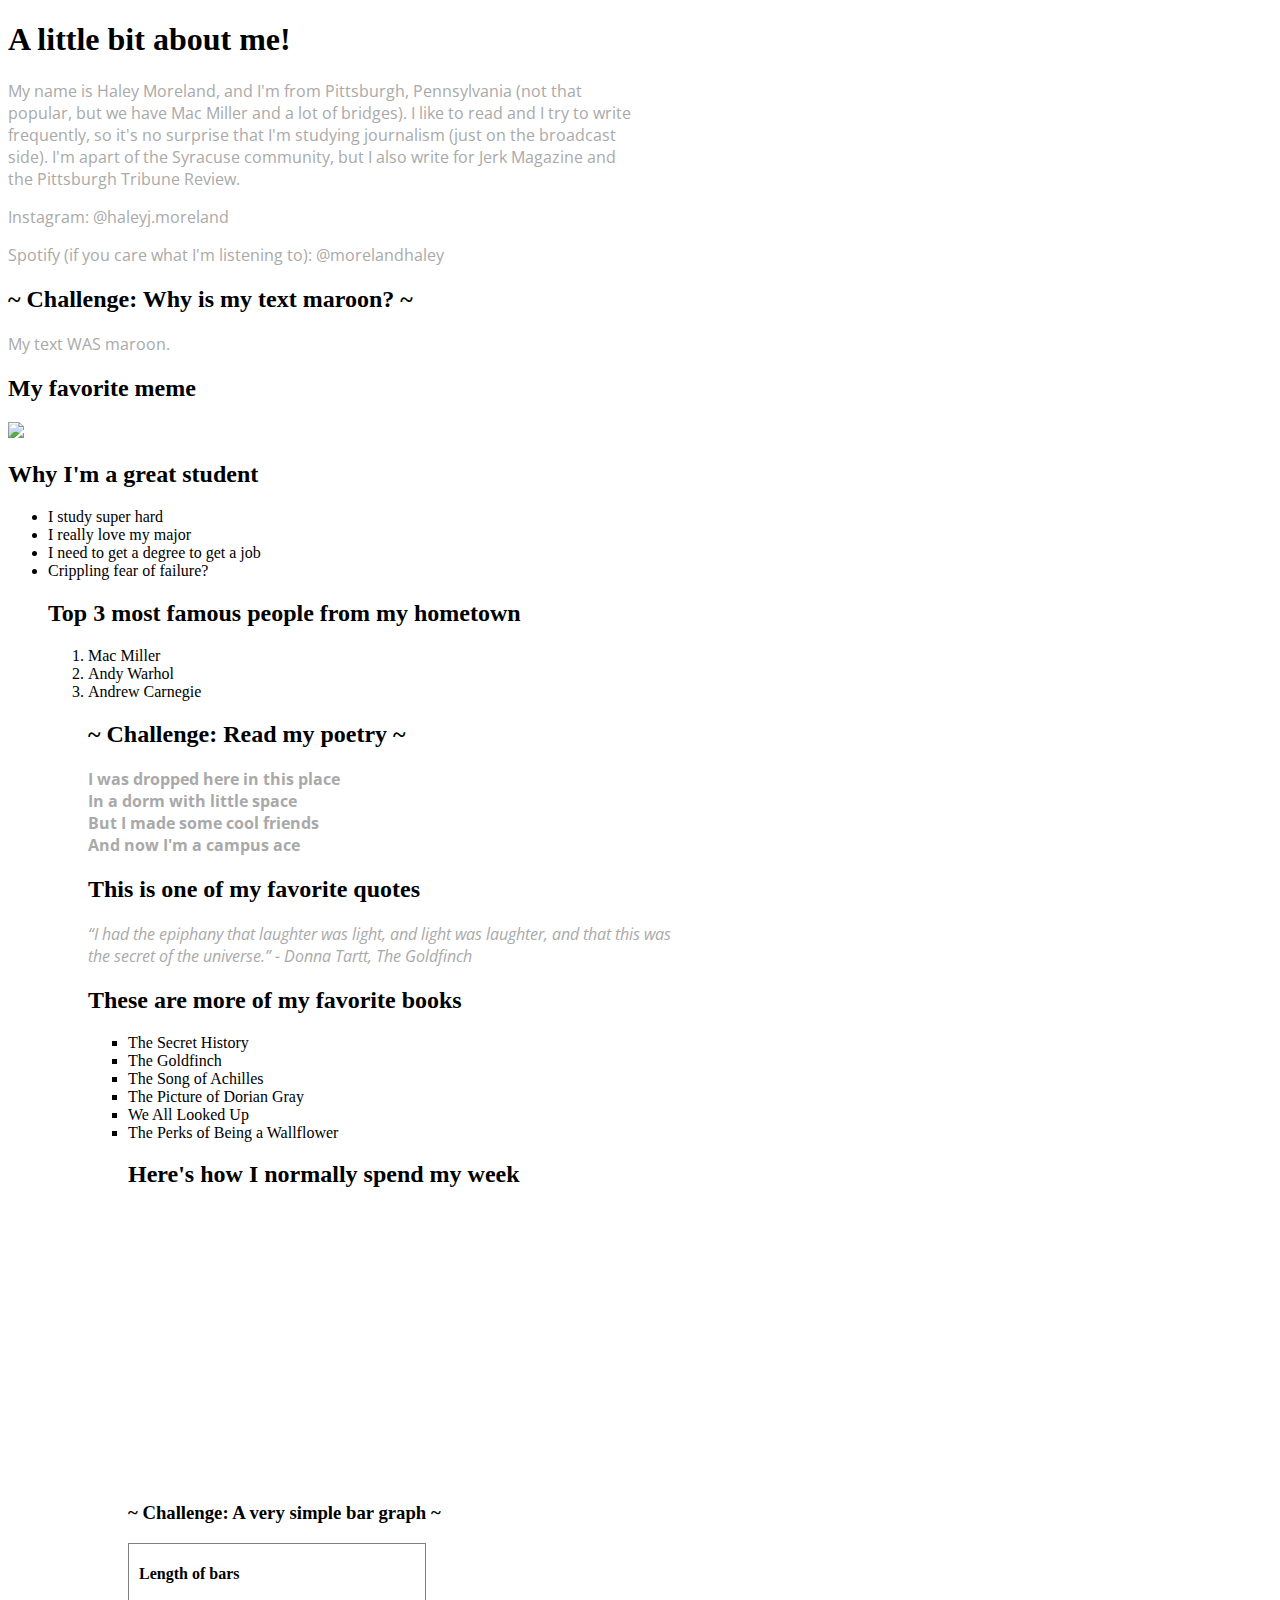
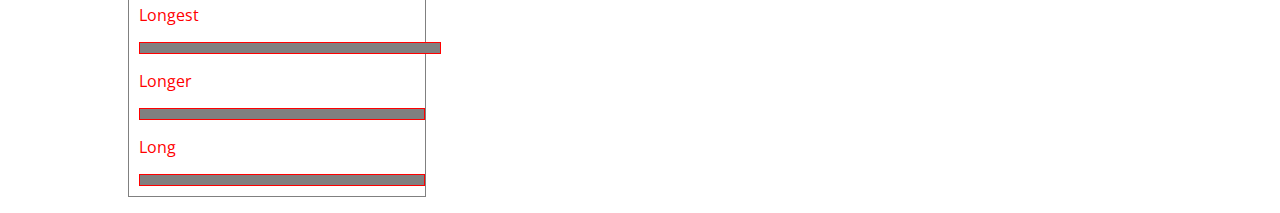
==== basic.html @ 5ee72d4c "commit new, basic.html file" ====
<!-- Complete this worksheet in HTML and CSS. Instructions are as comments; you may use reference_sheet.html and the internet to jog your memory on HTML tags and CSS. -->

<!DOCTYPE html>
<html>
    <head>
        <meta charset="utf-8">
        <title>Basic HTML</title>
        <link href='https://fonts.googleapis.com/css?family=Open+Sans:300italic,400italic,600italic,400,300,600,700&subset=latin,latin-ext' rel='stylesheet' type='text/css'>
        
        <style>
        
            p {
                color: darkgray;
                font-size: 16px;
                font-family: 'Open Sans', serif;
                width: 50%;
            }
            #quote {
                color: magenta;
                font-style: italic;
                border: solid lightskyblue 2px;
            }

            #bargraph {
                border: 1px solid gray;
                padding-left: 10px;
                padding-bottom: 10px;
                width: 25%;
            }
            .bar_label {
                color: red;
            }
            #longest {
                width: 300px;
                height: 10px;
                background: gray;
                border: 1px solid red;
            }
            #longer {
                height: 10px;
                background: gray;
                border: 1px solid red;
            }
            #long {
                height: 10px;
                background: gray;
                border: 1px solid red;
            }

        </style>
    </head>
    
    <body>

        <h1>A little bit about me!</h1>
        
        <p>My name is Haley Moreland, and I'm from Pittsburgh, Pennsylvania (not that popular, but we have Mac Miller and a lot of bridges). I like to read and I try to write frequently, so it's no surprise that I'm studying journalism (just on the broadcast side). I'm apart of the Syracuse community, but I also write for Jerk Magazine and the Pittsburgh Tribune Review.</p>
        <!-- Include: a brief intro to yourself -- where you're from, what you like to do for fun, what you're studying, and who your community or family is. -->
        <!-- Tags to use: <p>, <strong>, <i> -->
        

        <p>Instagram: @haleyj.moreland </p>
        <p>Spotify (if you care what I'm listening to): @morelandhaley</p>
        <!-- Include: at least two handles for your social media accounts -->
        <!-- Tags to use: <p>, <a> -->

    
        <h2> ~ Challenge: Why is my text maroon? ~</h2>
        <!-- Challenge! The text in your p tags is currently maroon. Figure out why and make it dark gray, using a hex code. (Hint: use google to find a hex code for a dark gray) When you're done, change the text in the <p> tag below to "My text is gray." -->
        <p>My text WAS maroon.</p>


        <h2>My favorite meme</h2>
        <!-- Include: "large_wink.png" as an image -->
        <!-- Tags to use: <img> -->
        <!-- Hint! Use 'reference_sheet.html', which you downloaded with this file, to remember how to include an image. -->
        <img src="large_wink.png">

    
        <h2>Why I'm a great student</h2>
        <!-- Include: Use 'reference_sheet.html' to figure out how to add an unordered list here -->
        <!-- Tags to use: <ul>, <li>, <strong> -->
        <ul>
            <li>I study super hard</li>
            <li>I really love my major</li>
            <li>I need to get a degree to get a job</li>
            <li>Crippling fear of failure?</li>

    
        <h2>Top 3 most famous people from my hometown</h2>
        <!-- Include: an ordered list -->
        <!-- Tags to use: <ol>, <li>, <a> -->
            <ol>
                <li>Mac Miller</li>
                <li>Andy Warhol</li>
                <li>Andrew Carnegie</li>


        <h2> ~ Challenge: Read my poetry ~</h2>
        <!-- Challenge! Use the internet to figure out what a <br> tag is. Write a short poem about your college experience so far. -->
        <!-- Tags to use: <p> tags for your lines of poetry, and at least two <br> tags -->
            <p><strong>I was dropped here in this place<br>In a dorm with little space<br>But I made some cool friends<br>And now I'm a campus ace</strong></p>

    
        <h2>This is one of my favorite quotes</h2>
        <!-- Include: a quote from a book -- quote should be in italics and gray, title of source should be in an <h3> tag -->
        <!-- Tags to use: <h3>, <p> with an id named 'quote' that is styled in the <style> section -->
        <p><i>“I had the epiphany that laughter was light, and light was laughter, and that this was the secret of the universe.” - Donna Tartt, The Goldfinch</i></p>

        <h2>These are more of my favorite books</h2>
        <!-- Include: an unordered list of at least three books, list items should have a border -->
        <!-- Tags to use: <ul>, <li> with classes named 'book' that is styled in the <style> section -->
            <ul>
                <li>The Secret History</li>
                <Li>The Goldfinch</Li>
                <li>The Song of Achilles</li>
                <li>The Picture of Dorian Gray</li>
                <li>We All Looked Up</li>
                <li>The Perks of Being a Wallflower</li>
        
        <h2>Here's how I normally spend my week</h2>
        <!-- Include: a complete Datawrapper chart (you can make up data) showing what you normally spend time on over the weekend; must include all requirements of a complete chart (hed, subhed, intentional colors, byline, etc.) -->
        <!-- Tags to use: <iframe> -->
            <iframe title="Time Spent During the Week" aria-label="Bar Chart" id="datawrapper-chart-n85Wy" src="https://datawrapper.dwcdn.net/n85Wy/1/" scrolling="no" frameborder="0" style="width: 0; min-width: 100% !important; border: none;" height="271" data-external="1"></iframe><script type="text/javascript">!function(){"use strict";window.addEventListener("message",(function(a){if(void 0!==a.data["datawrapper-height"]){var e=document.querySelectorAll("iframe");for(var t in a.data["datawrapper-height"])for(var r=0;r<e.length;r++)if(e[r].contentWindow===a.source){var i=a.data["datawrapper-height"][t]+"px";e[r].style.height=i}}}))}();
</script>


        <h3>~ Challenge: A very simple bar graph ~</h3>
        <!-- Challenge! Add CSS styles to '#longer' and '#long' to make the bar graph look like it's ordered from longest to shortest. You may also change the h4 text and the p text to make this simple bar chart reflect real (or fake) data. -->

        <div id="bargraph">
            <h4>Length of bars</h4>
            <p class="bar_label">Longest</p>
            <div id="longest"></div>
            <p class="bar_label">Longer</p>
            <div id="longer"></div>
            <p class="bar_label">Long</p>
            <div id="long"></div>
        </div>
     
    </body>
</html>
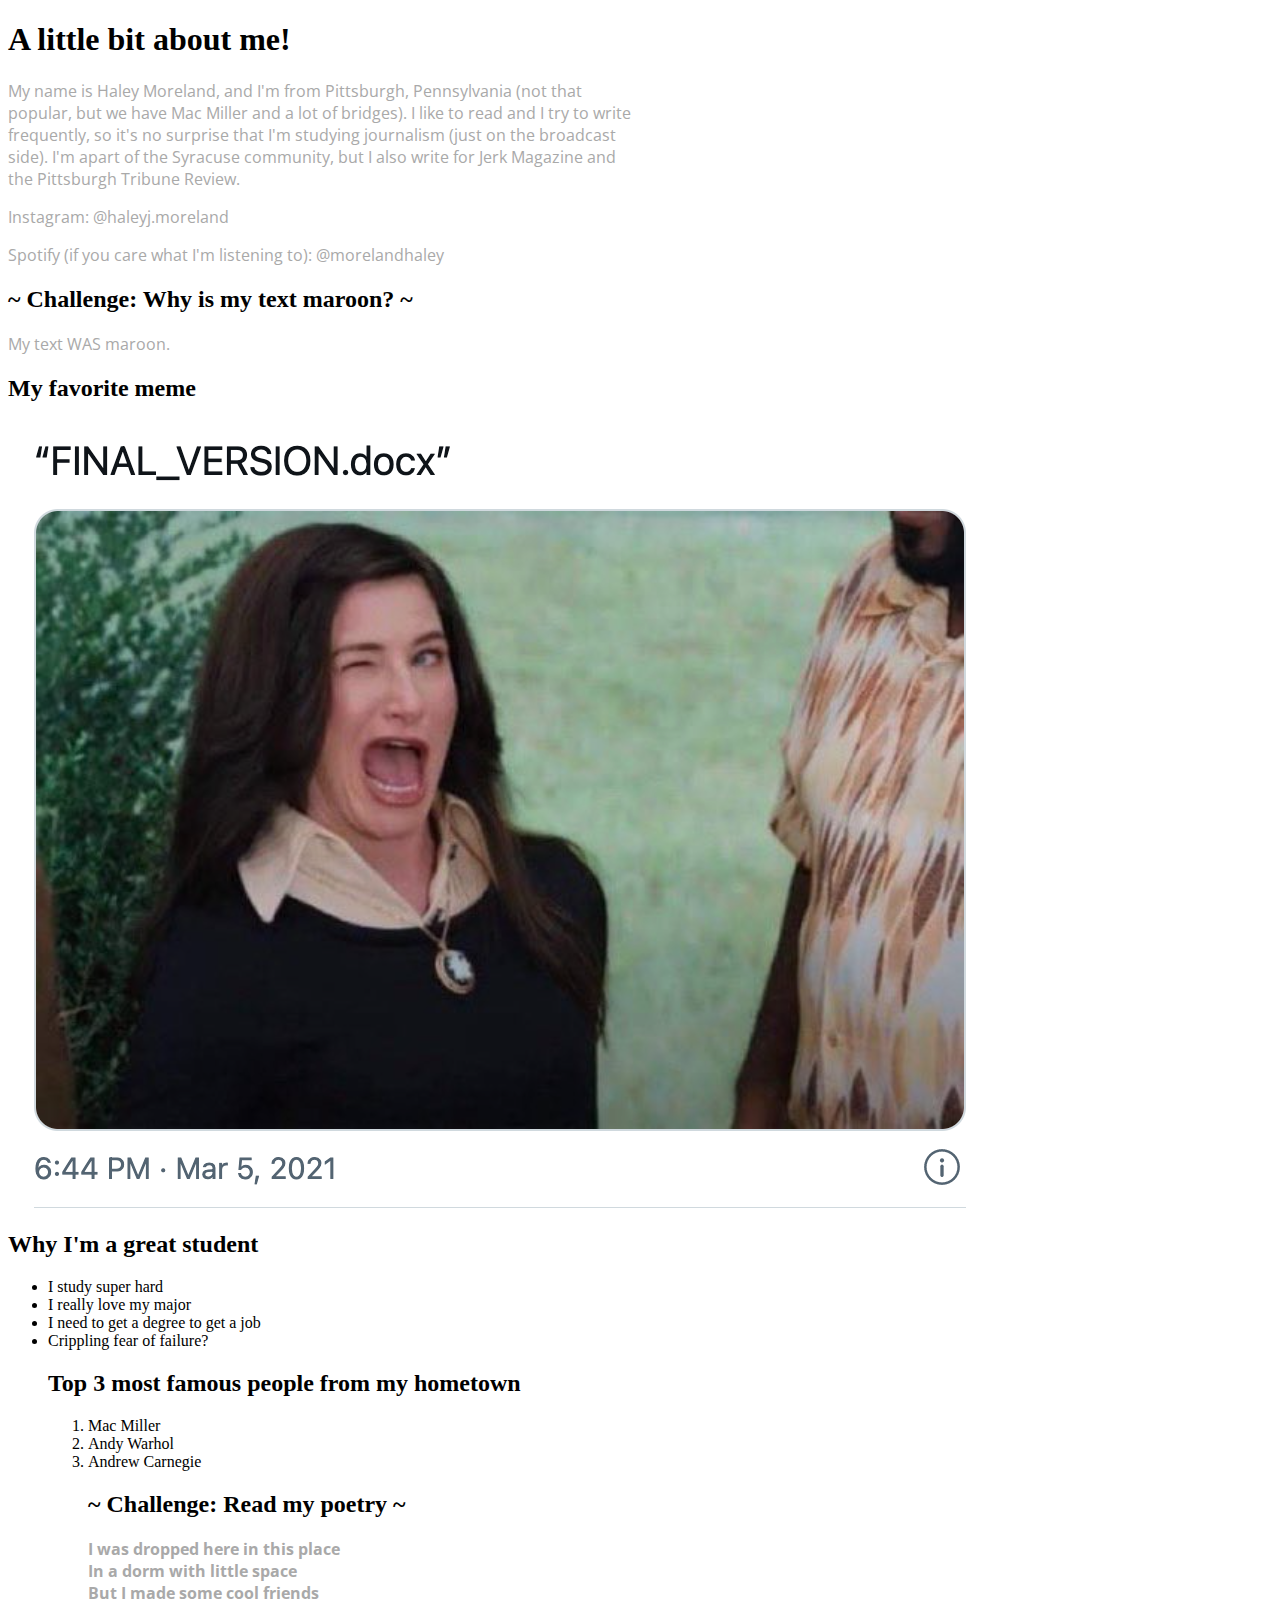
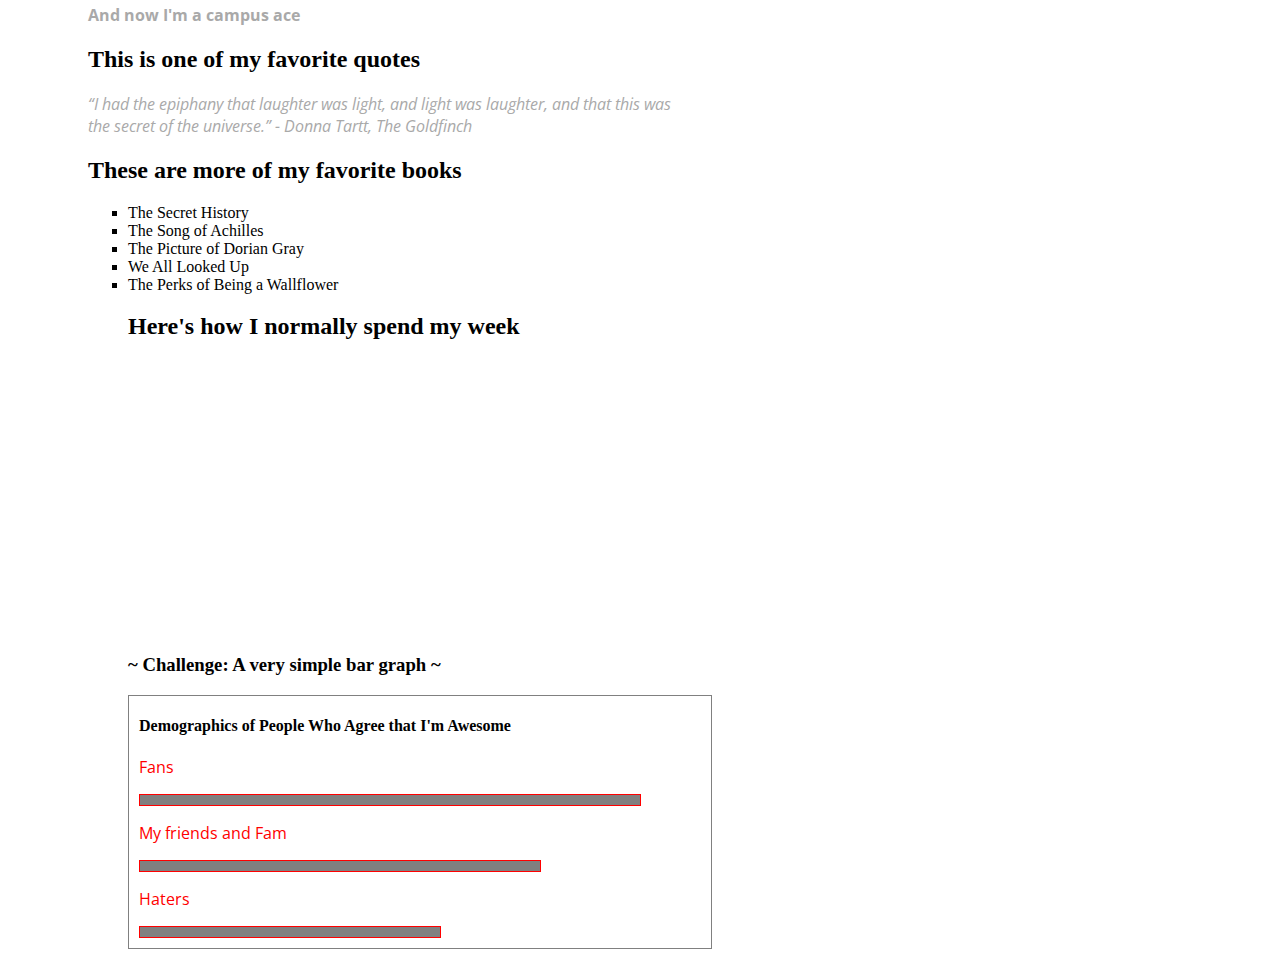
==== commit 4f77839f: "Update basic.html" ====
--- a/basic.html
+++ b/basic.html
@@ -25,23 +25,25 @@
                 border: 1px solid gray;
                 padding-left: 10px;
                 padding-bottom: 10px;
-                width: 25%;
+                width: 50%;
             }
             .bar_label {
                 color: red;
             }
             #longest {
-                width: 300px;
+                width: 500px;
                 height: 10px;
                 background: gray;
                 border: 1px solid red;
             }
             #longer {
+                width: 400px;
                 height: 10px;
                 background: gray;
                 border: 1px solid red;
             }
             #long {
+                width: 300px;
                 height: 10px;
                 background: gray;
                 border: 1px solid red;
@@ -111,8 +113,7 @@
         <!-- Include: an unordered list of at least three books, list items should have a border -->
         <!-- Tags to use: <ul>, <li> with classes named 'book' that is styled in the <style> section -->
             <ul>
-                <li>The Secret History</li>
-                <Li>The Goldfinch</Li>
+                <li><book>The Secret History</book></Li>
                 <li>The Song of Achilles</li>
                 <li>The Picture of Dorian Gray</li>
                 <li>We All Looked Up</li>
@@ -129,12 +130,12 @@
         <!-- Challenge! Add CSS styles to '#longer' and '#long' to make the bar graph look like it's ordered from longest to shortest. You may also change the h4 text and the p text to make this simple bar chart reflect real (or fake) data. -->
 
         <div id="bargraph">
-            <h4>Length of bars</h4>
-            <p class="bar_label">Longest</p>
+            <h4>Demographics of People Who Agree that I'm Awesome</h4>
+            <p class="bar_label">Fans</p>
             <div id="longest"></div>
-            <p class="bar_label">Longer</p>
+            <p class="bar_label">My friends and Fam</p>
             <div id="longer"></div>
-            <p class="bar_label">Long</p>
+            <p class="bar_label">Haters</p>
             <div id="long"></div>
         </div>
      
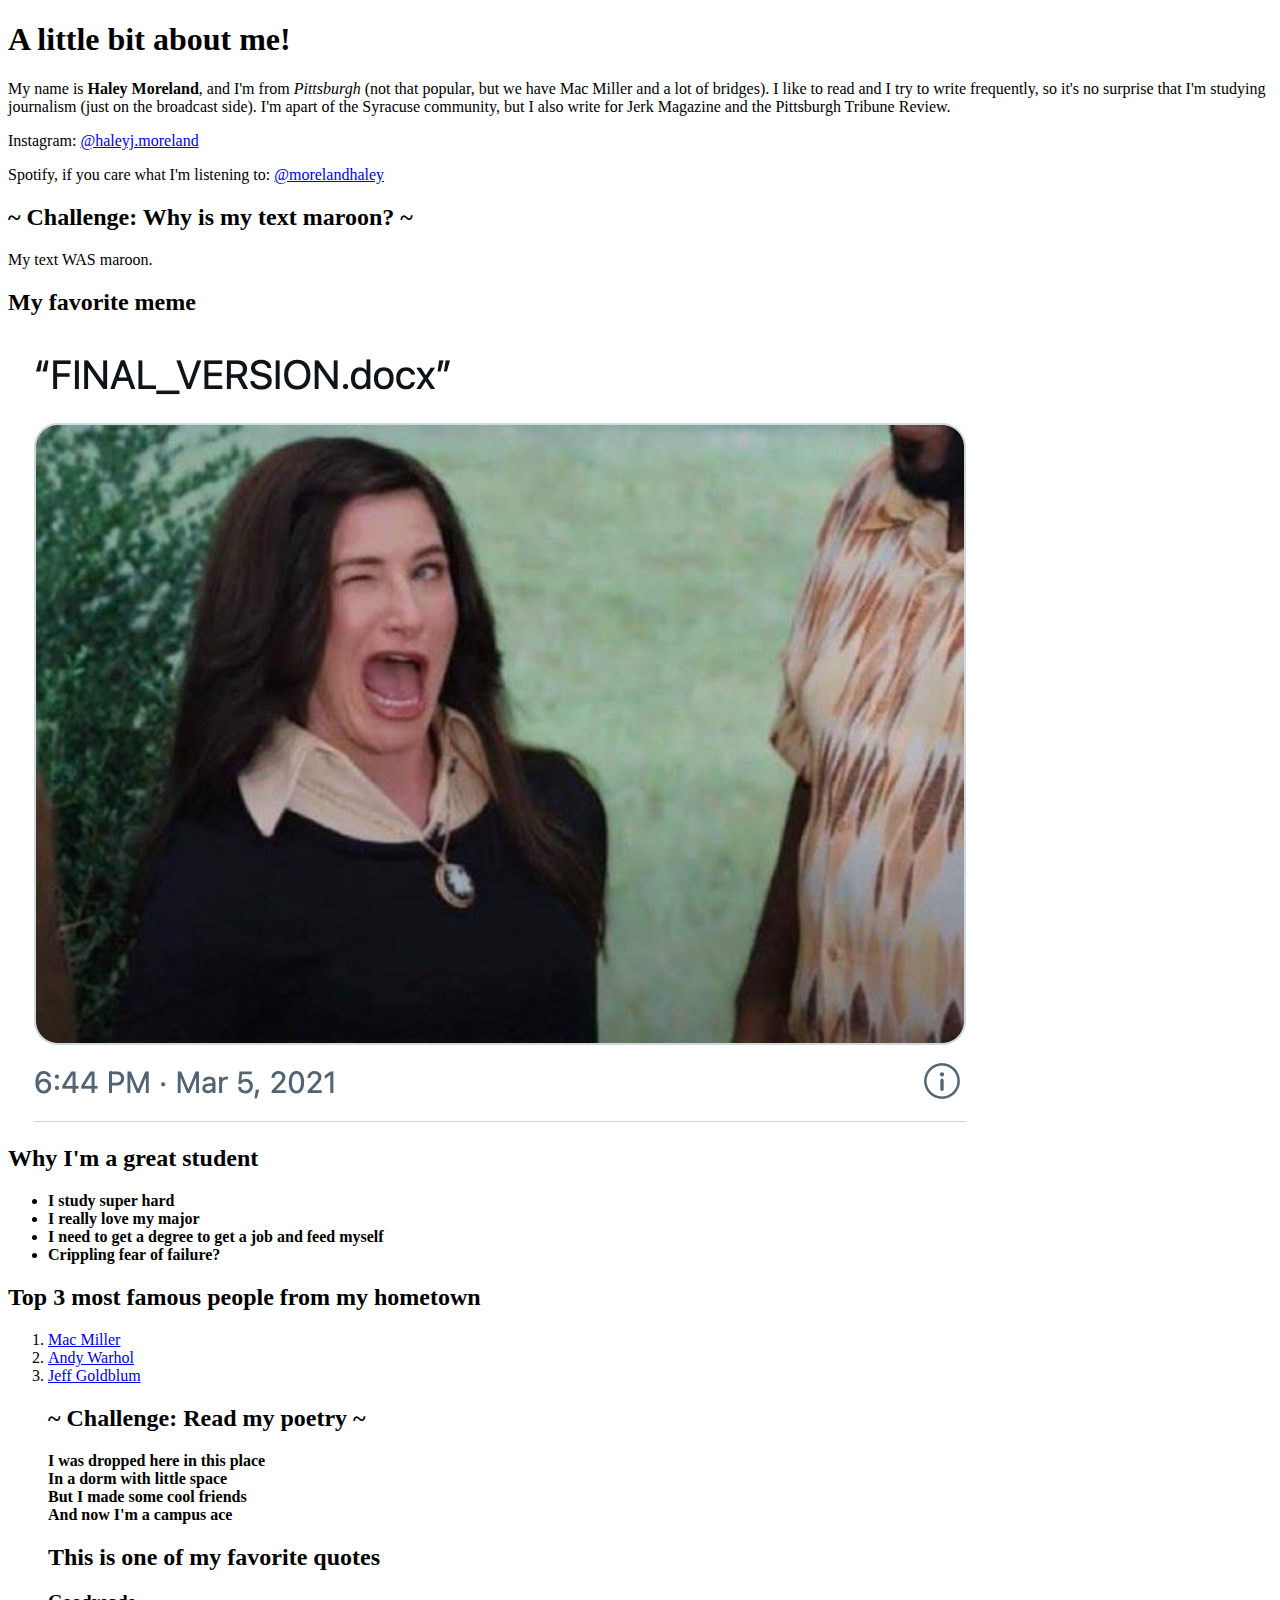
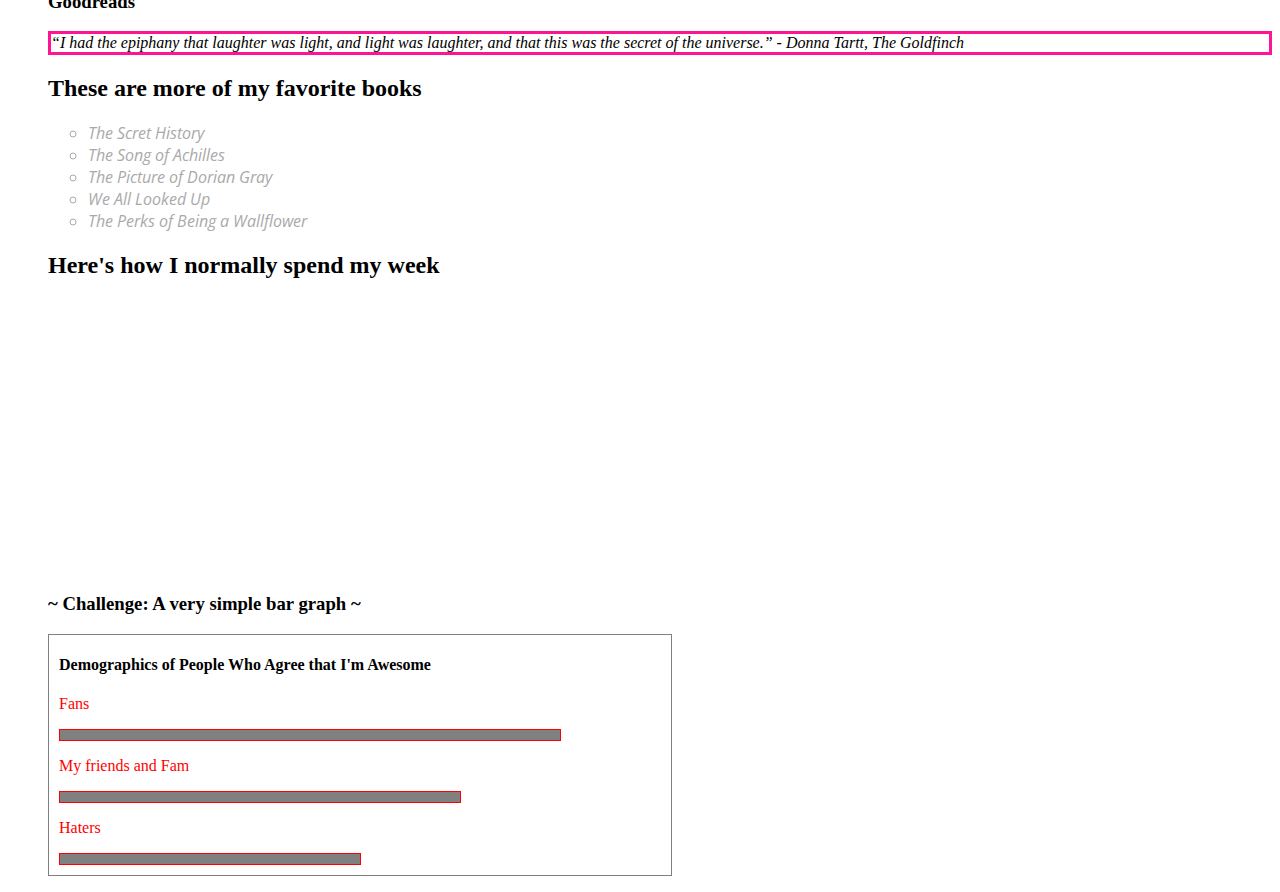
==== commit 4be6b8eb: "Commit3_basic.html" ====
--- a/basic.html
+++ b/basic.html
@@ -1,5 +1,4 @@
 <!-- Complete this worksheet in HTML and CSS. Instructions are as comments; you may use reference_sheet.html and the internet to jog your memory on HTML tags and CSS. -->
-
 <!DOCTYPE html>
 <html>
     <head>
@@ -8,19 +7,28 @@
         <link href='https://fonts.googleapis.com/css?family=Open+Sans:300italic,400italic,600italic,400,300,600,700&subset=latin,latin-ext' rel='stylesheet' type='text/css'>
         
         <style>
+
+           
+            }
         
             p {
+                color: darkslategray;
+                font-size: 16px;
+                font-family: 'Open Sans', serif;
+                width: 50%;
+            }
+            .book {
                 color: darkgray;
                 font-size: 16px;
                 font-family: 'Open Sans', serif;
                 width: 50%;
+                font-style: italic;
             }
             #quote {
-                color: magenta;
+                color: black;
                 font-style: italic;
-                border: solid lightskyblue 2px;
+                border: solid deeppink; 2px;
             }
-
             #bargraph {
                 border: 1px solid gray;
                 padding-left: 10px;
@@ -47,85 +55,82 @@
                 height: 10px;
                 background: gray;
                 border: 1px solid red;
+  
             }
-
+            #byline {
+                color: darkred;
+           
         </style>
     </head>
     
     <body>
-
-        <h1>A little bit about me!</h1>
+        <h1 class="alert">A little bit about me!</h1>
         
-        <p>My name is Haley Moreland, and I'm from Pittsburgh, Pennsylvania (not that popular, but we have Mac Miller and a lot of bridges). I like to read and I try to write frequently, so it's no surprise that I'm studying journalism (just on the broadcast side). I'm apart of the Syracuse community, but I also write for Jerk Magazine and the Pittsburgh Tribune Review.</p>
+        <p>My name is <strong>Haley Moreland</strong>, and I'm from <i>Pittsburgh</i> (not that popular, but we have Mac Miller and a lot of bridges). I like to read and I try to write frequently, so it's no surprise that I'm studying journalism (just on the broadcast side). I'm apart of the Syracuse community, but I also write for Jerk Magazine and the Pittsburgh Tribune Review.</p>
         <!-- Include: a brief intro to yourself -- where you're from, what you like to do for fun, what you're studying, and who your community or family is. -->
         <!-- Tags to use: <p>, <strong>, <i> -->
         
-
-        <p>Instagram: @haleyj.moreland </p>
-        <p>Spotify (if you care what I'm listening to): @morelandhaley</p>
+        <p>Instagram: <a href="https://www.instagram.com/haleyj.moreland/">@haleyj.moreland </a></p>
+        <p>Spotify, if you care what I'm listening to: <a href="https://open.spotify.com/user/morelandhaley?si=64f6438d8cf54265@morelandhaley ">@morelandhaley</a></p>
         <!-- Include: at least two handles for your social media accounts -->
         <!-- Tags to use: <p>, <a> -->
-
     
         <h2> ~ Challenge: Why is my text maroon? ~</h2>
         <!-- Challenge! The text in your p tags is currently maroon. Figure out why and make it dark gray, using a hex code. (Hint: use google to find a hex code for a dark gray) When you're done, change the text in the <p> tag below to "My text is gray." -->
         <p>My text WAS maroon.</p>
-
-
         <h2>My favorite meme</h2>
         <!-- Include: "large_wink.png" as an image -->
         <!-- Tags to use: <img> -->
         <!-- Hint! Use 'reference_sheet.html', which you downloaded with this file, to remember how to include an image. -->
         <img src="large_wink.png">
-
     
         <h2>Why I'm a great student</h2>
         <!-- Include: Use 'reference_sheet.html' to figure out how to add an unordered list here -->
         <!-- Tags to use: <ul>, <li>, <strong> -->
         <ul>
-            <li>I study super hard</li>
+            <li><strong>I study super hard</li>
             <li>I really love my major</li>
-            <li>I need to get a degree to get a job</li>
-            <li>Crippling fear of failure?</li>
+            <li>I need to get a degree to get a job and feed myself</li>
+            <li>Crippling fear of failure?</strong></li>
 
+        </ul>
     
         <h2>Top 3 most famous people from my hometown</h2>
         <!-- Include: an ordered list -->
         <!-- Tags to use: <ol>, <li>, <a> -->
             <ol>
-                <li>Mac Miller</li>
-                <li>Andy Warhol</li>
-                <li>Andrew Carnegie</li>
-
+                <li><a href="https://en.wikipedia.org/wiki/Mac_Miller"> Mac Miller</a></li>
+                <li><a href="https://en.wikipedia.org/wiki/Andy_Warhol">Andy Warhol </a></li>
+                <li><a href="https://en.wikipedia.org/wiki/Jeff_Goldblum"> Jeff Goldblum</a></li>
 
         <h2> ~ Challenge: Read my poetry ~</h2>
         <!-- Challenge! Use the internet to figure out what a <br> tag is. Write a short poem about your college experience so far. -->
         <!-- Tags to use: <p> tags for your lines of poetry, and at least two <br> tags -->
             <p><strong>I was dropped here in this place<br>In a dorm with little space<br>But I made some cool friends<br>And now I'm a campus ace</strong></p>
-
     
         <h2>This is one of my favorite quotes</h2>
         <!-- Include: a quote from a book -- quote should be in italics and gray, title of source should be in an <h3> tag -->
         <!-- Tags to use: <h3>, <p> with an id named 'quote' that is styled in the <style> section -->
-        <p><i>“I had the epiphany that laughter was light, and light was laughter, and that this was the secret of the universe.” - Donna Tartt, The Goldfinch</i></p>
 
+       <h3>Goodreads</h3>
+        <p id="quote"><i>“I had the epiphany that laughter was light, and light was laughter, and that this was the secret of the universe.” - Donna Tartt, The Goldfinch</i></p>
         <h2>These are more of my favorite books</h2>
         <!-- Include: an unordered list of at least three books, list items should have a border -->
         <!-- Tags to use: <ul>, <li> with classes named 'book' that is styled in the <style> section -->
-            <ul>
-                <li><book>The Secret History</book></Li>
+            <ul class="book">
+                <li>The Scret History</li>
                 <li>The Song of Achilles</li>
                 <li>The Picture of Dorian Gray</li>
                 <li>We All Looked Up</li>
                 <li>The Perks of Being a Wallflower</li>
-        
-        <h2>Here's how I normally spend my week</h2>
+            </ul>
+
+
+         <h2>Here's how I normally spend my week</h2>
         <!-- Include: a complete Datawrapper chart (you can make up data) showing what you normally spend time on over the weekend; must include all requirements of a complete chart (hed, subhed, intentional colors, byline, etc.) -->
         <!-- Tags to use: <iframe> -->
             <iframe title="Time Spent During the Week" aria-label="Bar Chart" id="datawrapper-chart-n85Wy" src="https://datawrapper.dwcdn.net/n85Wy/1/" scrolling="no" frameborder="0" style="width: 0; min-width: 100% !important; border: none;" height="271" data-external="1"></iframe><script type="text/javascript">!function(){"use strict";window.addEventListener("message",(function(a){if(void 0!==a.data["datawrapper-height"]){var e=document.querySelectorAll("iframe");for(var t in a.data["datawrapper-height"])for(var r=0;r<e.length;r++)if(e[r].contentWindow===a.source){var i=a.data["datawrapper-height"][t]+"px";e[r].style.height=i}}}))}();
 </script>
-
-
         <h3>~ Challenge: A very simple bar graph ~</h3>
         <!-- Challenge! Add CSS styles to '#longer' and '#long' to make the bar graph look like it's ordered from longest to shortest. You may also change the h4 text and the p text to make this simple bar chart reflect real (or fake) data. -->
 
@@ -138,6 +143,6 @@
             <p class="bar_label">Haters</p>
             <div id="long"></div>
         </div>
-     
+
     </body>
 </html>
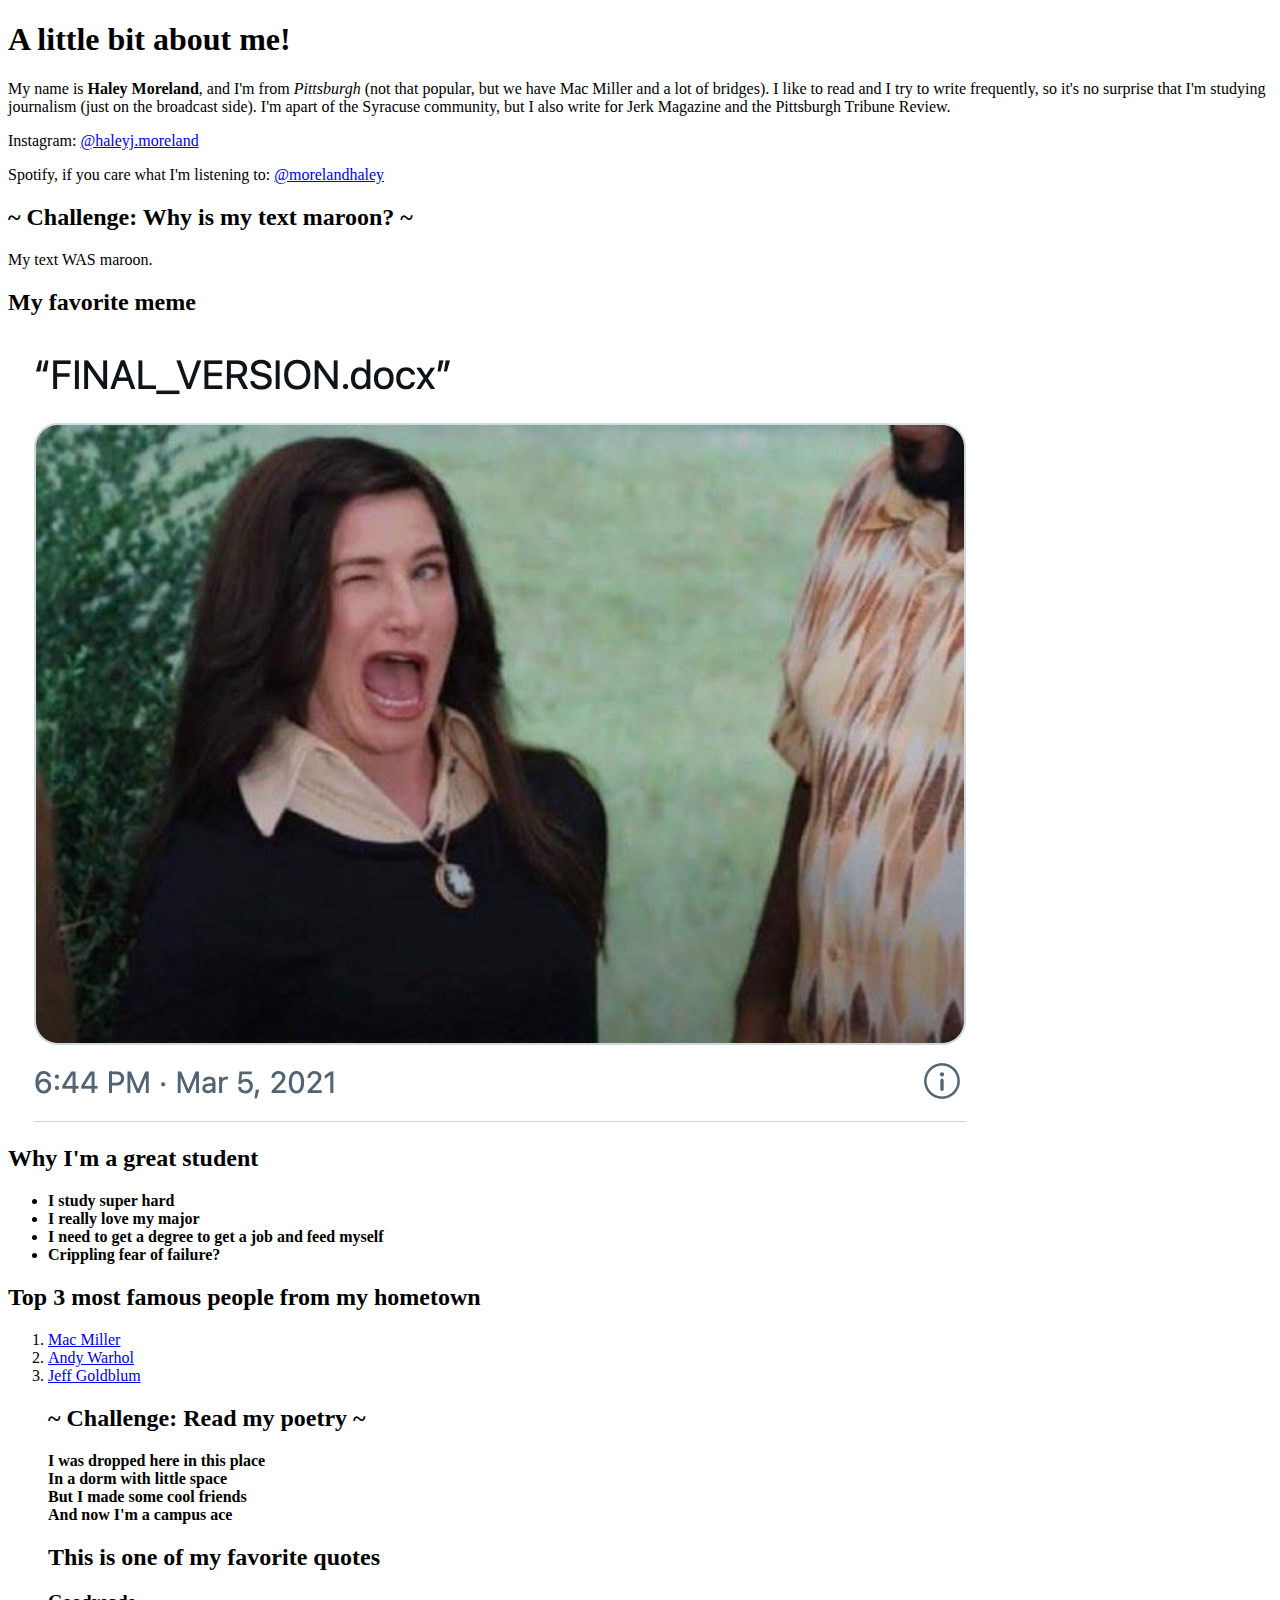
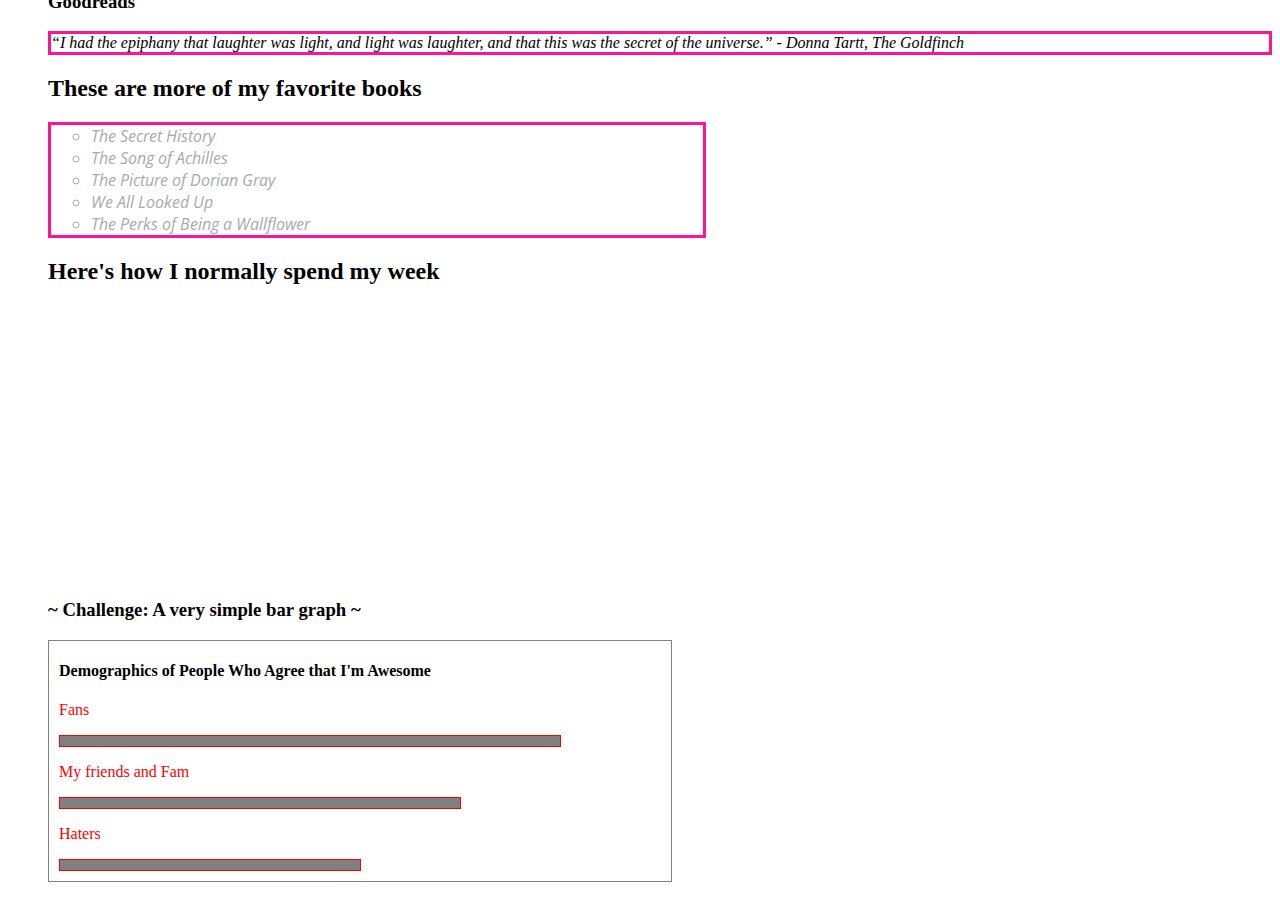
==== commit a9652389: "Update basic.html" ====
--- a/basic.html
+++ b/basic.html
@@ -23,6 +23,7 @@
                 font-family: 'Open Sans', serif;
                 width: 50%;
                 font-style: italic;
+                border: solid deeppink;
             }
             #quote {
                 color: black;
@@ -118,7 +119,7 @@
         <!-- Include: an unordered list of at least three books, list items should have a border -->
         <!-- Tags to use: <ul>, <li> with classes named 'book' that is styled in the <style> section -->
             <ul class="book">
-                <li>The Scret History</li>
+                <li>The Secret History</li>
                 <li>The Song of Achilles</li>
                 <li>The Picture of Dorian Gray</li>
                 <li>We All Looked Up</li>
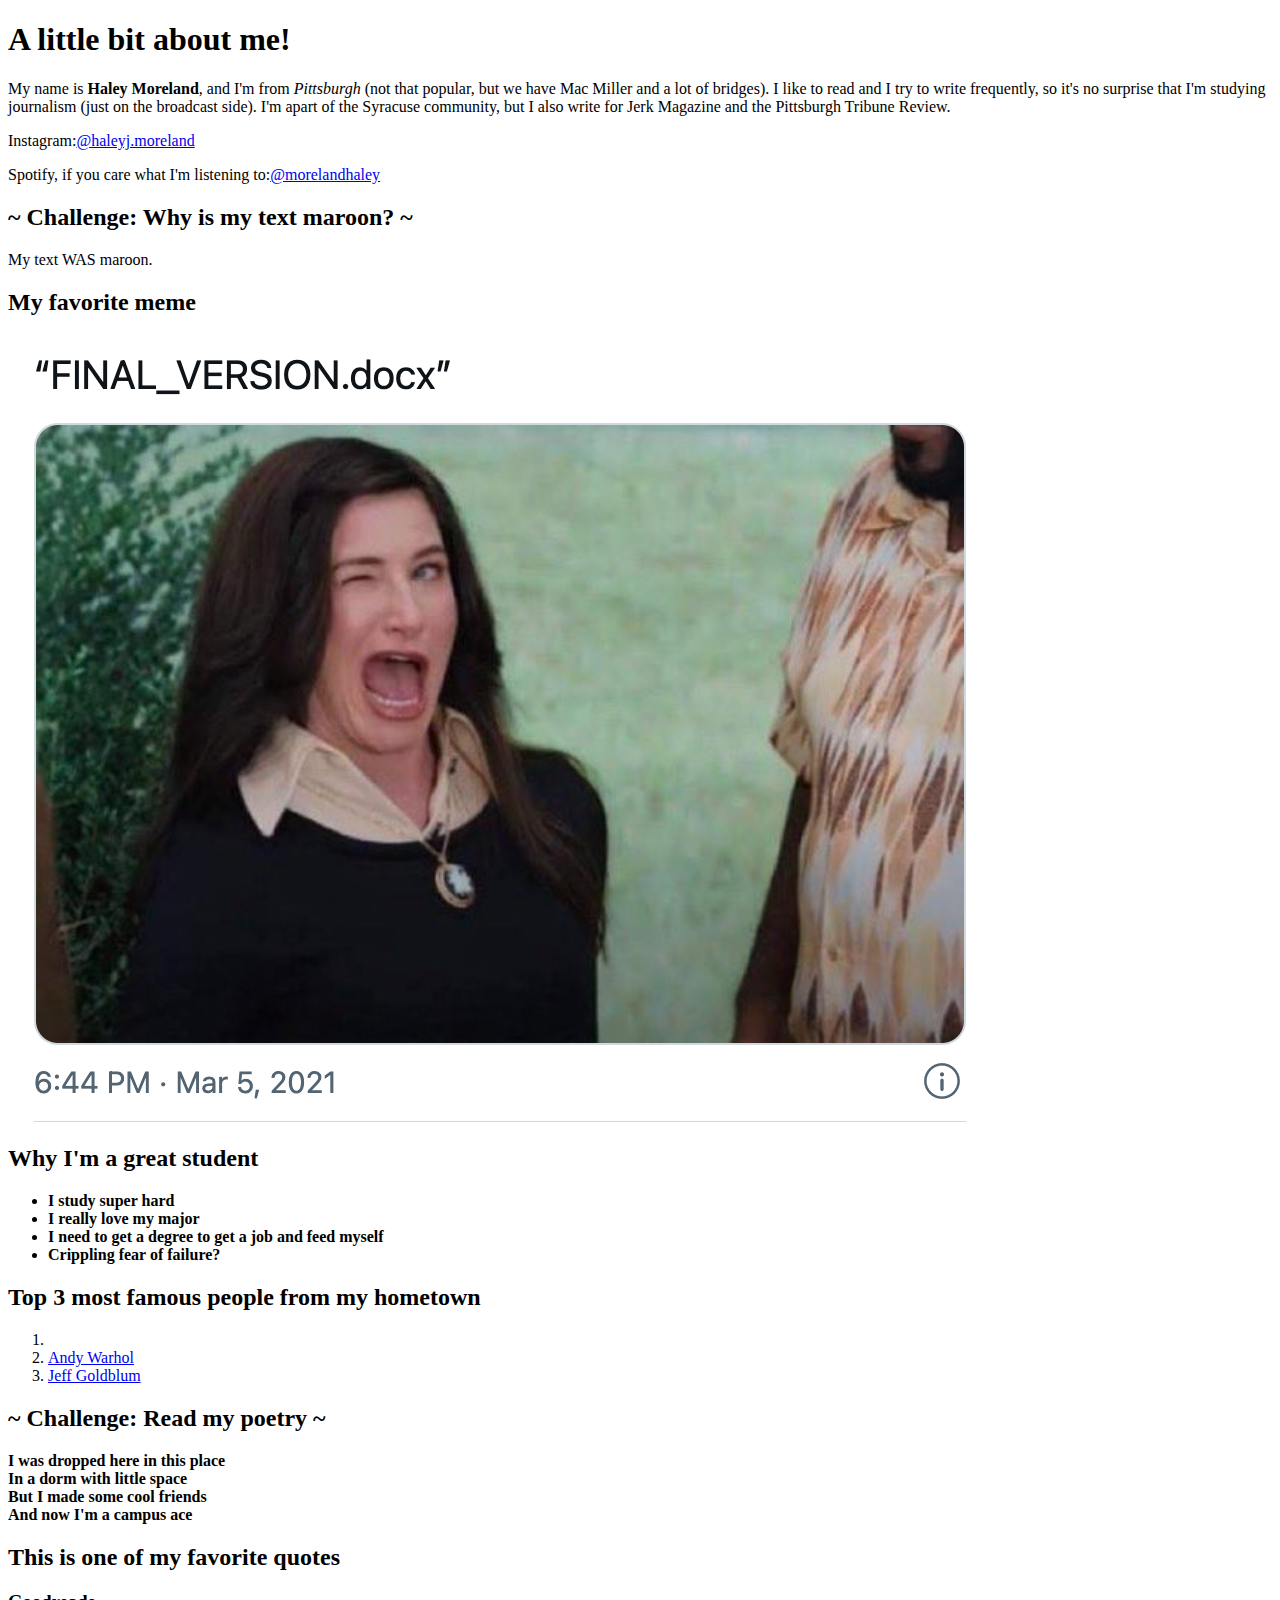
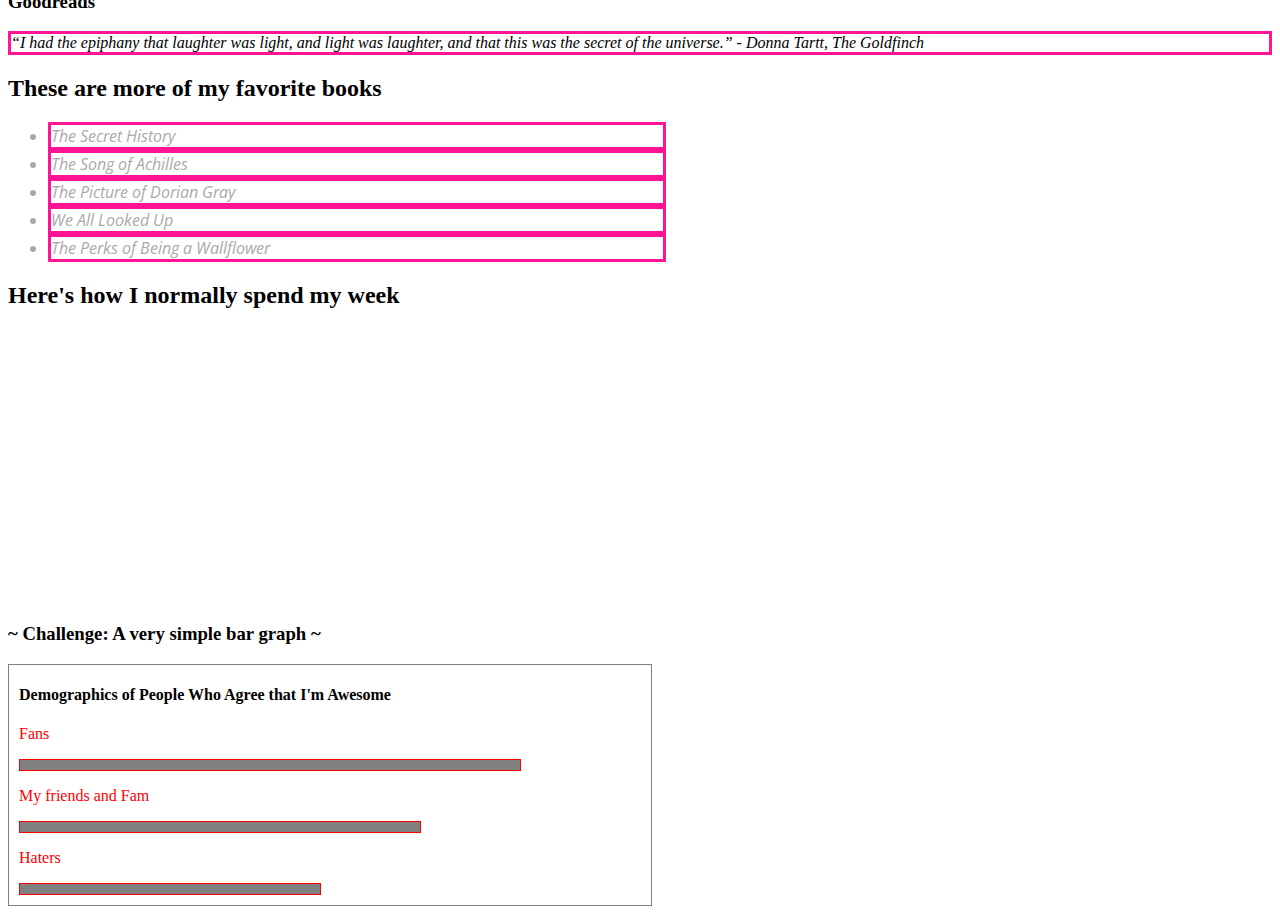
==== commit 9f65e571: "Update basic.html" ====
--- a/basic.html
+++ b/basic.html
@@ -12,7 +12,7 @@
             }
         
             p {
-                color: darkslategray;
+                color: #5A5A5A;
                 font-size: 16px;
                 font-family: 'Open Sans', serif;
                 width: 50%;
@@ -71,8 +71,8 @@
         <!-- Include: a brief intro to yourself -- where you're from, what you like to do for fun, what you're studying, and who your community or family is. -->
         <!-- Tags to use: <p>, <strong>, <i> -->
         
-        <p>Instagram: <a href="https://www.instagram.com/haleyj.moreland/">@haleyj.moreland </a></p>
-        <p>Spotify, if you care what I'm listening to: <a href="https://open.spotify.com/user/morelandhaley?si=64f6438d8cf54265@morelandhaley ">@morelandhaley</a></p>
+        <p>Instagram:<a href="https://www.instagram.com/haleyj.moreland/" target="_blank">@haleyj.moreland</a></p>
+        <p>Spotify, if you care what I'm listening to:<a href="https://open.spotify.com/user/morelandhaley?si=64f6438d8cf54265@morelandhaley " target=_blank>@morelandhaley</a></p>
         <!-- Include: at least two handles for your social media accounts -->
         <!-- Tags to use: <p>, <a> -->
     
@@ -83,7 +83,7 @@
         <!-- Include: "large_wink.png" as an image -->
         <!-- Tags to use: <img> -->
         <!-- Hint! Use 'reference_sheet.html', which you downloaded with this file, to remember how to include an image. -->
-        <img src="large_wink.png">
+        <img src="large_wink.png" alt="An image of Katheryn Hahn winking sarcastically">
     
         <h2>Why I'm a great student</h2>
         <!-- Include: Use 'reference_sheet.html' to figure out how to add an unordered list here -->
@@ -100,9 +100,10 @@
         <!-- Include: an ordered list -->
         <!-- Tags to use: <ol>, <li>, <a> -->
             <ol>
-                <li><a href="https://en.wikipedia.org/wiki/Mac_Miller"> Mac Miller</a></li>
+                <li><a href="https://en.wikipedia.org/wiki/Mac_Miller" target=blank"Mac Miller</a></li>
                 <li><a href="https://en.wikipedia.org/wiki/Andy_Warhol">Andy Warhol </a></li>
                 <li><a href="https://en.wikipedia.org/wiki/Jeff_Goldblum"> Jeff Goldblum</a></li>
+            </ol>    
 
         <h2> ~ Challenge: Read my poetry ~</h2>
         <!-- Challenge! Use the internet to figure out what a <br> tag is. Write a short poem about your college experience so far. -->
@@ -114,16 +115,16 @@
         <!-- Tags to use: <h3>, <p> with an id named 'quote' that is styled in the <style> section -->
 
        <h3>Goodreads</h3>
-        <p id="quote"><i>“I had the epiphany that laughter was light, and light was laughter, and that this was the secret of the universe.” - Donna Tartt, The Goldfinch</i></p>
+        <p id="quote">“I had the epiphany that laughter was light, and light was laughter, and that this was the secret of the universe.” - Donna Tartt, The Goldfinch</p>
         <h2>These are more of my favorite books</h2>
         <!-- Include: an unordered list of at least three books, list items should have a border -->
         <!-- Tags to use: <ul>, <li> with classes named 'book' that is styled in the <style> section -->
-            <ul class="book">
-                <li>The Secret History</li>
-                <li>The Song of Achilles</li>
-                <li>The Picture of Dorian Gray</li>
-                <li>We All Looked Up</li>
-                <li>The Perks of Being a Wallflower</li>
+            <ul>
+                <li class="book">The Secret History</li>
+                <li class="book">The Song of Achilles</li>
+                <li class="book">The Picture of Dorian Gray</li>
+                <li class="book">We All Looked Up</li>
+                <li class="book">The Perks of Being a Wallflower</li>
             </ul>
 
 
